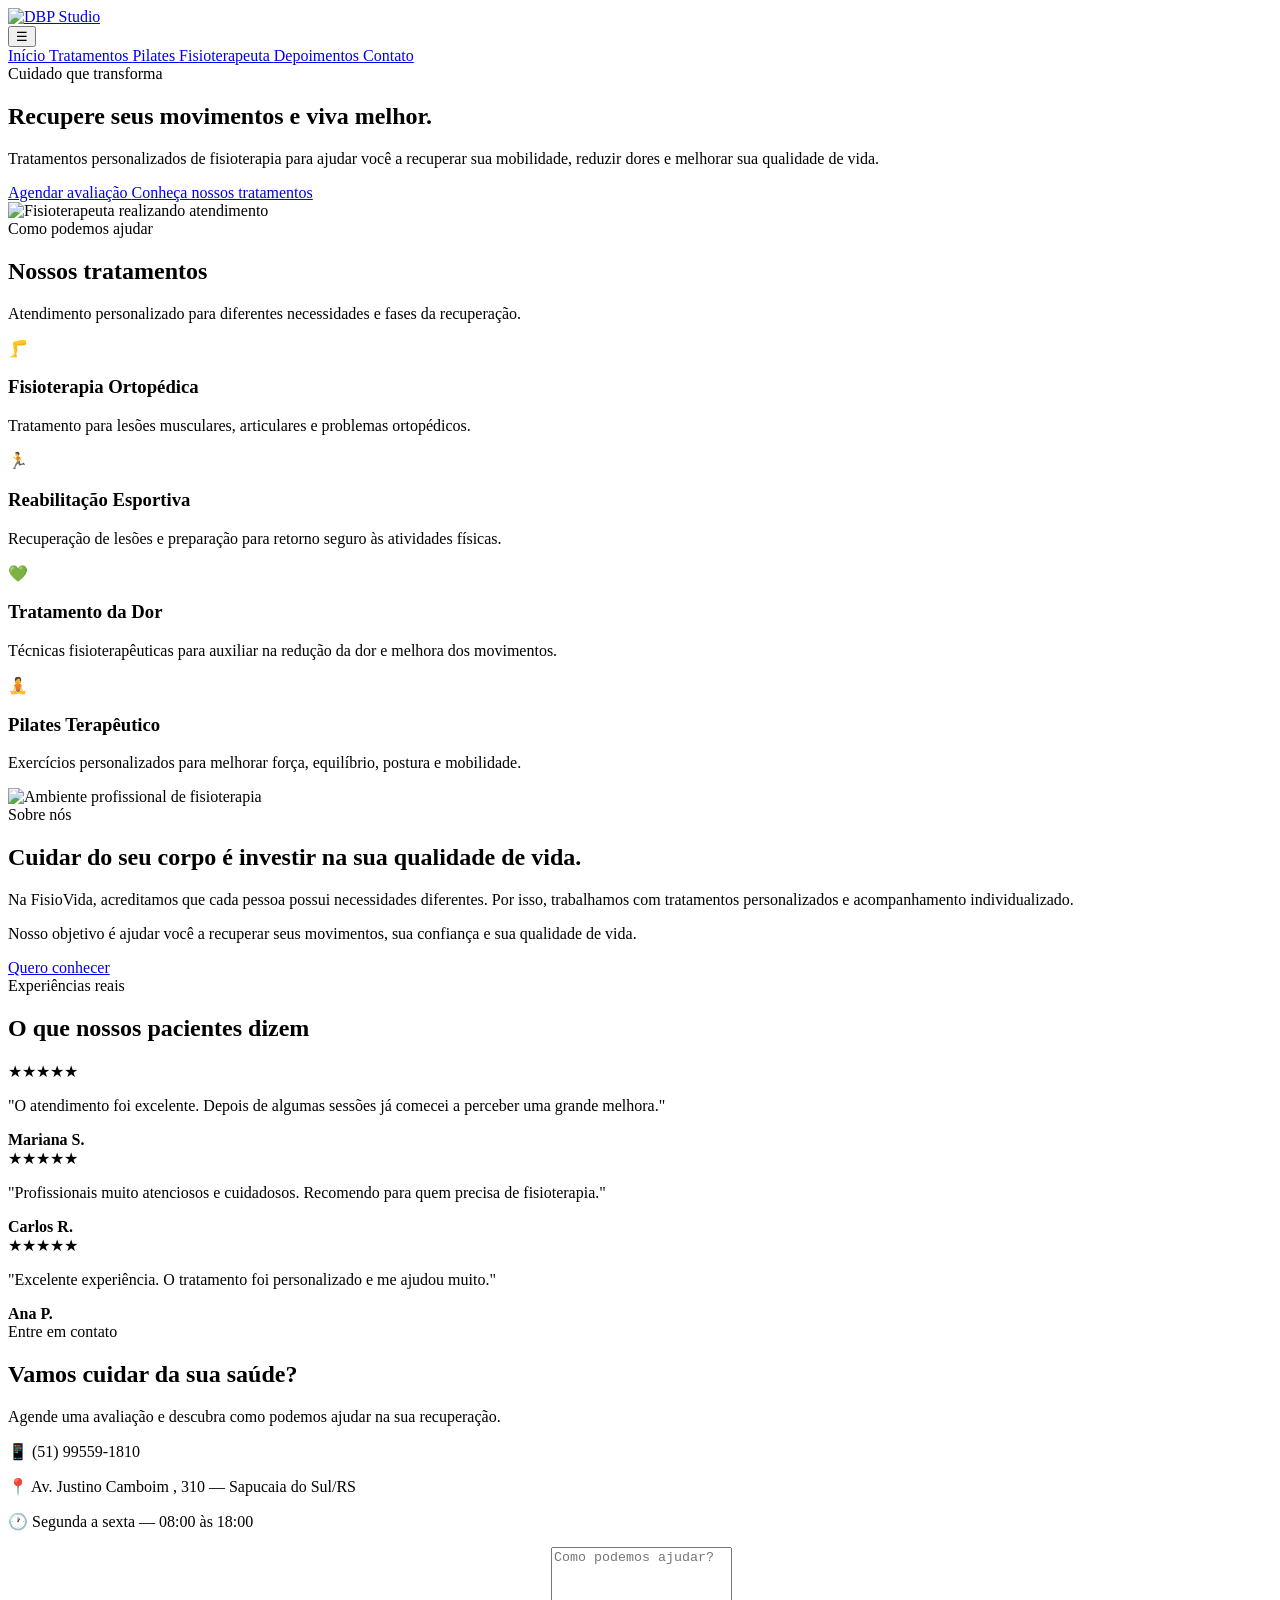
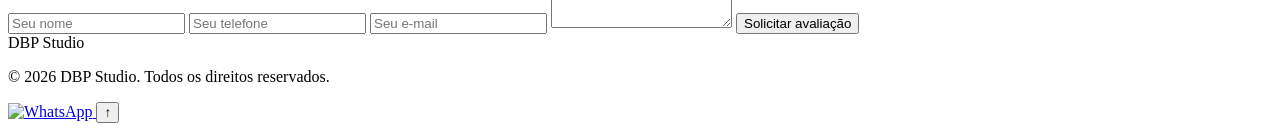
==== index.html @ 5630207b "Add files via upload" ====
<!DOCTYPE html>
<html lang="pt-BR">

<head>
    <meta charset="UTF-8">
    <meta name="viewport" content="width=device-width, initial-scale=1.0">

    <title>DBP Studio | Fisioterapia e Reabilitação</title>

    <link rel="stylesheet" href="css/style.css">

    <link
    href="https://fonts.googleapis.com/css2?family=Montserrat:wght@400;500;600;700&display=swap"
    rel="stylesheet"
    >
</head>



<body>

    <!-- CABEÇALHO -->

<header class="cabecalho">

    <!-- FAIXA PRINCIPAL -->

    <div class="cabecalho-marca">

        <div class="container">

            <a href="index.html" class="marca-studio">
                <img src="img/logo.png" alt="DBP Studio">
            </a>

        
        </div>

    </div>


    <!-- MENU -->

    <div class="cabecalho-menu">

        <div class="container cabecalho-container">

            <button
                type="button"
                class="menu-mobile"
                aria-label="Abrir menu"
            >
                ☰
            </button>

            <nav class="menu">

                <a href="#inicio">
                    Início
                </a>

                <a href="#tratamentos">
                    Tratamentos
                </a>

                <a href="pilates.html">
                    Pilates
                </a>

                <a href="fisioterapeuta.html">
                    Fisioterapeuta
                </a>

                <a href="#depoimentos">
                    Depoimentos
                </a>

                <a href="#contato">
                    Contato
                </a>

            </nav>

        </div>

    </div>

</header>


    <!-- PRINCIPAL -->
    <main>

        <!-- HERO -->
        <section id="inicio" class="hero">

            <div class="hero-texto">

                <span class="subtitulo">
                    Cuidado que transforma
                </span>

                <h1>
                    Recupere seus movimentos
                    <span>e viva melhor.</span>
                </h1>

                <p>
                    Tratamentos personalizados de fisioterapia
                    para ajudar você a recuperar sua mobilidade,
                    reduzir dores e melhorar sua qualidade de vida.
                </p>

                <div class="hero-botoes">

                    <a href="#contato" class="botao-principal">
                        Agendar avaliação
                    </a>

                    <a href="#tratamentos" class="botao-secundario">
                        Conheça nossos tratamentos
                    </a>

                </div>

            </div>


            <div class="hero-imagem">

                <img
                src="img/img2.jpg"
                alt="Fisioterapeuta realizando atendimento"
                >
                

            </div>

        </section>


        <!-- TRATAMENTOS -->
        <section id="tratamentos" class="tratamentos">

            <div class="titulo-secao">

                <span>Como podemos ajudar</span>

                <h2>
                    Nossos tratamentos
                </h2>

                <p>
                    Atendimento personalizado para diferentes
                    necessidades e fases da recuperação.
                </p>

            </div>


            <div class="cards-tratamentos">

                <article class="card">

                    <div class="icone">🦵</div>

                    <h3>
                        Fisioterapia Ortopédica
                    </h3>

                    <p>
                        Tratamento para lesões musculares,
                        articulares e problemas ortopédicos.
                    </p>

                </article>


                <article class="card">

                    <div class="icone">🏃</div>

                    <h3>
                        Reabilitação Esportiva
                    </h3>

                    <p>
                        Recuperação de lesões e preparação
                        para retorno seguro às atividades físicas.
                    </p>

                </article>


                <article class="card">

                    <div class="icone">💚</div>

                    <h3>
                        Tratamento da Dor
                    </h3>

                    <p>
                        Técnicas fisioterapêuticas para auxiliar
                        na redução da dor e melhora dos movimentos.
                    </p>

                </article>


                <article class="card">

                    <div class="icone">🧘</div>

                    <h3>
                        Pilates Terapêutico
                    </h3>

                    <p>
                        Exercícios personalizados para melhorar
                        força, equilíbrio, postura e mobilidade.
                    </p>

                </article>

            </div>

        </section>


        <!-- SOBRE -->
        <section id="sobre" class="sobre">

            <div class="sobre-imagem">
                <img
                src="img/clinica.jpg"
                alt="Ambiente profissional de fisioterapia"
                >


            </div>


            <div class="sobre-texto">

                <span class="subtitulo">
                    Sobre nós
                </span>

                <h2>
                    Cuidar do seu corpo é investir na sua qualidade de vida.
                </h2>

                <p>
                    Na FisioVida, acreditamos que cada pessoa possui
                    necessidades diferentes. Por isso, trabalhamos
                    com tratamentos personalizados e acompanhamento
                    individualizado.
                </p>

                <p>
                    Nosso objetivo é ajudar você a recuperar seus
                    movimentos, sua confiança e sua qualidade de vida.
                </p>

                <a href="#contato" class="botao-principal">
                    Quero conhecer
                </a>

            </div>

        </section>


        <!-- DEPOIMENTOS -->
        <section id="depoimentos" class="depoimentos">

            <div class="titulo-secao">

                <span>Experiências reais</span>

                <h2>
                    O que nossos pacientes dizem
                </h2>

            </div>


            <div class="cards-depoimentos">

                <article class="depoimento">

                    <div class="estrelas">
                        ★★★★★
                    </div>

                    <p>
                        "O atendimento foi excelente. Depois de algumas
                        sessões já comecei a perceber uma grande melhora."
                    </p>

                    <strong>
                        Mariana S.
                    </strong>

                </article>


                <article class="depoimento">

                    <div class="estrelas">
                        ★★★★★
                    </div>

                    <p>
                        "Profissionais muito atenciosos e cuidadosos.
                        Recomendo para quem precisa de fisioterapia."
                    </p>

                    <strong>
                        Carlos R.
                    </strong>

                </article>


                <article class="depoimento">

                    <div class="estrelas">
                        ★★★★★
                    </div>

                    <p>
                        "Excelente experiência. O tratamento foi
                        personalizado e me ajudou muito."
                    </p>

                    <strong>
                        Ana P.
                    </strong>

                </article>

            </div>

        </section>


        <!-- CONTATO -->
        <section id="contato" class="contato">

            <div class="contato-texto">

                <span class="subtitulo">
                    Entre em contato
                </span>

                <h2>
                    Vamos cuidar da sua saúde?
                </h2>

                <p>
                    Agende uma avaliação e descubra como podemos
                    ajudar na sua recuperação.
                </p>

                <div class="informacoes">

                    <p>
                        📱 (51) 99559-1810
                    </p>

                    <p>
                        📍 Av. Justino Camboim , 310 — Sapucaia do Sul/RS
                    </p>

                    <p>
                        🕐 Segunda a sexta — 08:00 às 18:00
                    </p>

                </div>

            </div>

            <form class="formulario" id="formulario">

    <input
        type="text"
        id="nome"
        placeholder="Seu nome"
        required
    >

    <input
        type="tel"
        id="telefone"
        placeholder="Seu telefone"
        required
    >

    <input
        type="email"
        id="email"
        placeholder="Seu e-mail"
    >

    <textarea
        id="mensagem"
        placeholder="Como podemos ajudar?"
        rows="5"
        required
    ></textarea>

    <button type="submit">
        Solicitar avaliação
    </button>

</form>


            
        </section>

    </main>


    <!-- RODAPÉ -->
    <footer class="footer">

        <div class="logo">
            <span>DBP</span> Studio
        </div>

        <p>
            © 2026 DBP Studio. Todos os direitos reservados.
        </p>

    </footer>



    <!-- BOTÃO WHATSAPP -->
    <a
        href="https://wa.me/5551995591810"
        class="whatsapp"
        target="_blank"
        rel="noopener noreferrer"
        aria-label="Falar pelo WhatsApp"
    >
        <img src="img/whats.jpeg" alt="WhatsApp">
    </a>


    <!-- BOTÃO VOLTAR AO TOPO -->
    <button
        class="voltar-topo"
        id="voltarTopo"
        aria-label="Voltar ao topo"
    >
        ↑
    </button>


    <script src="js/script.js"></script>

</body>

</html>
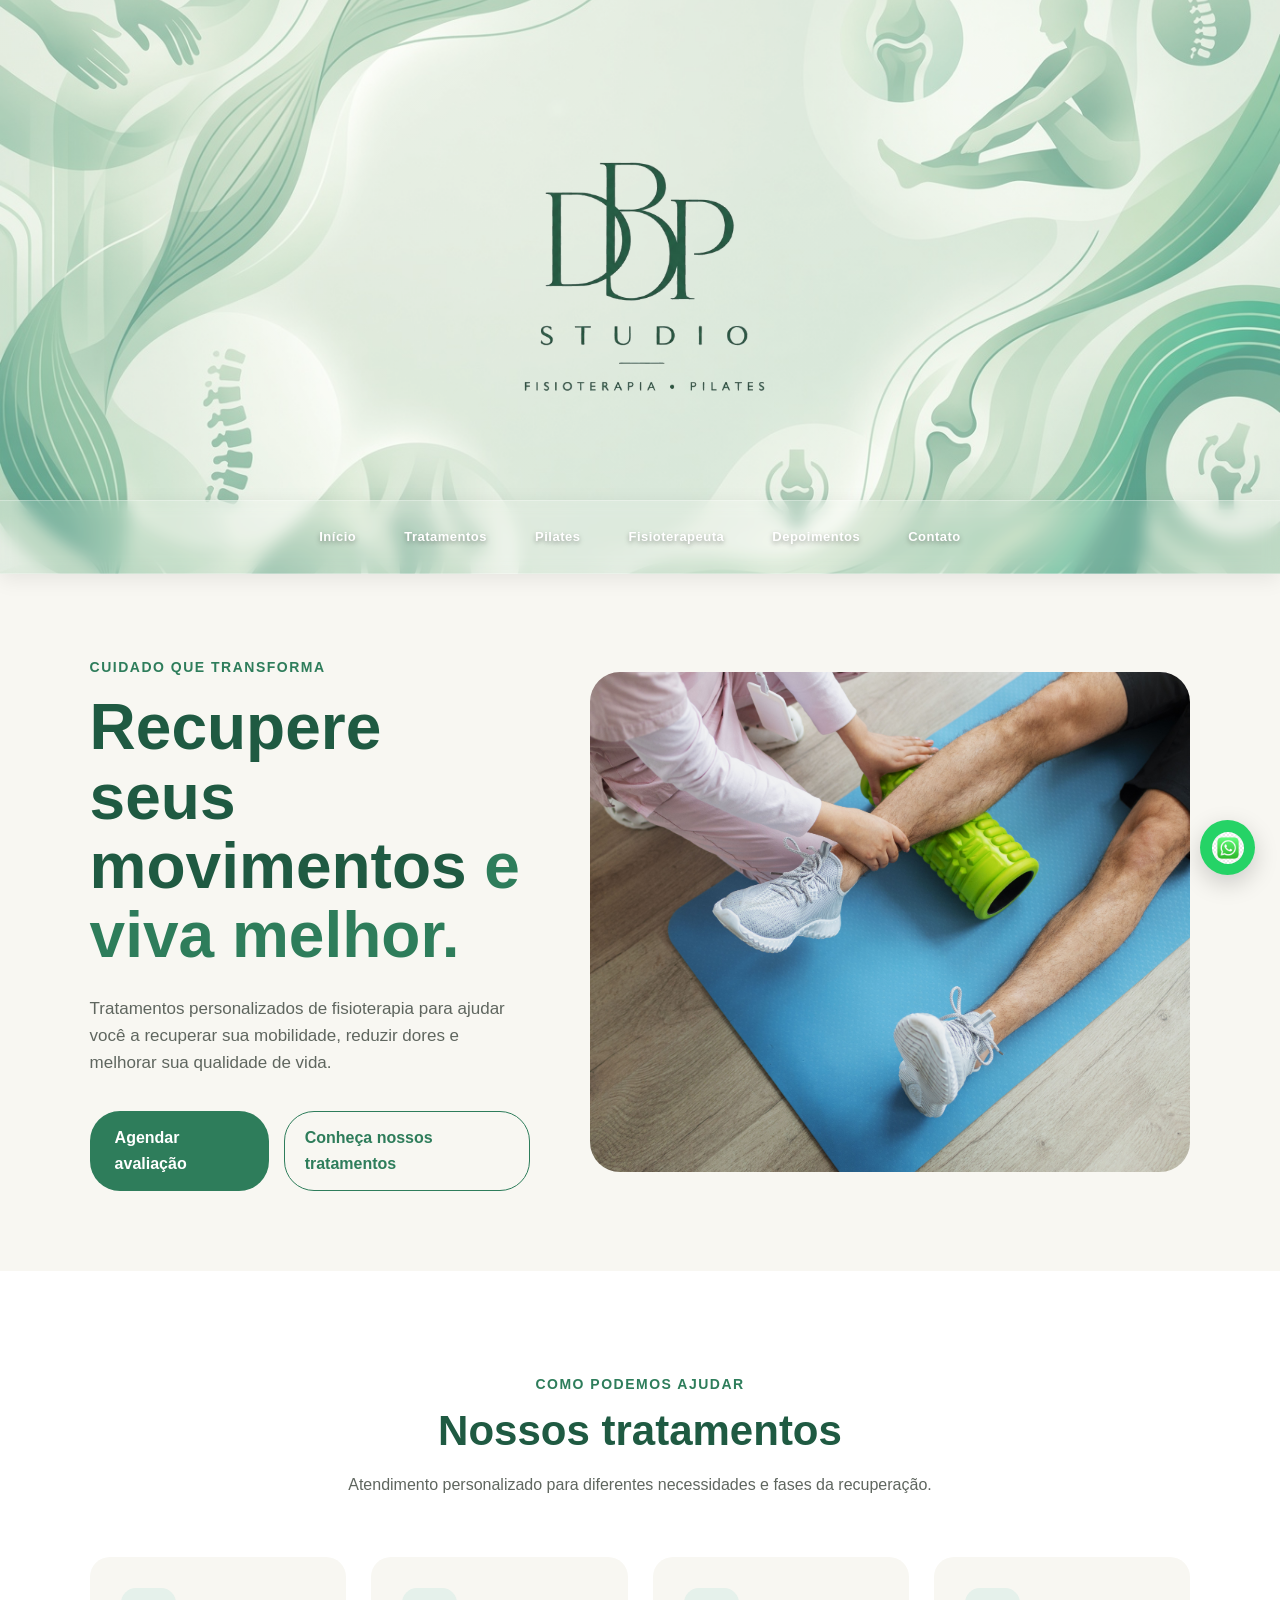
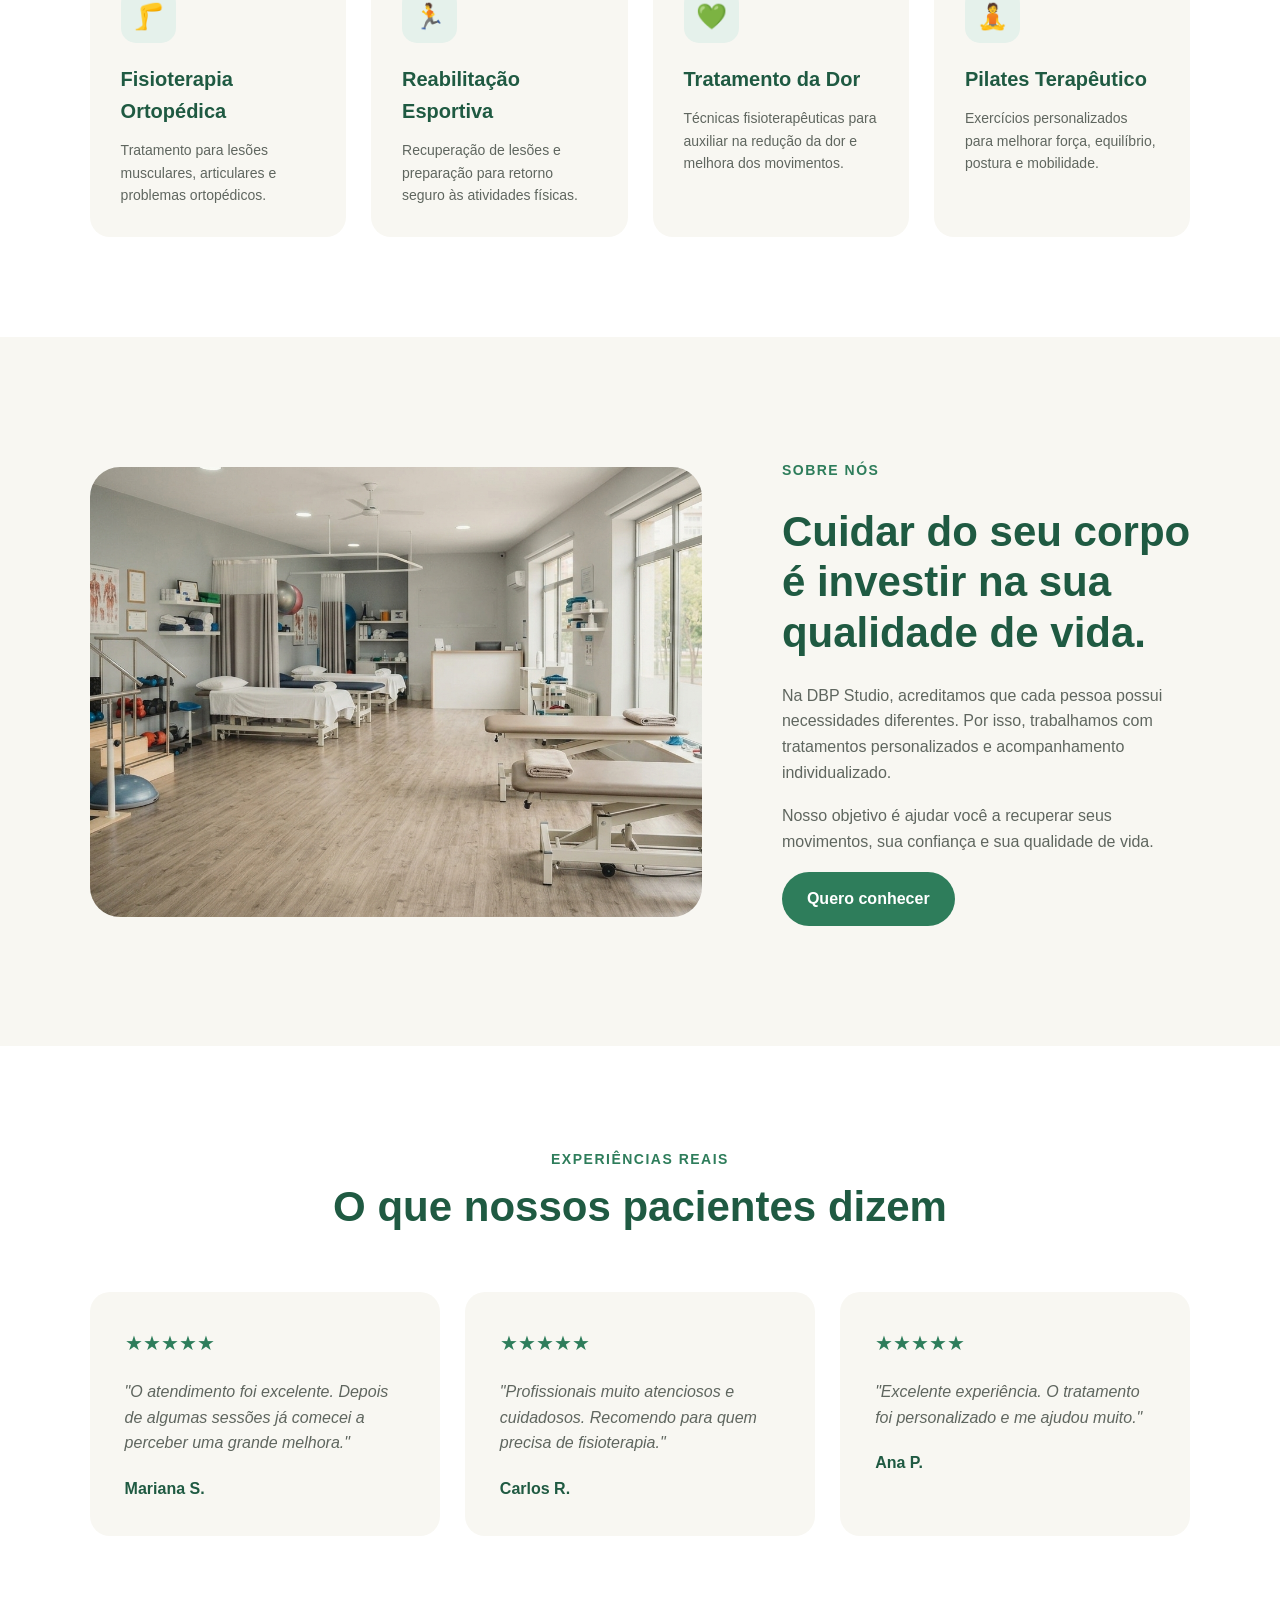
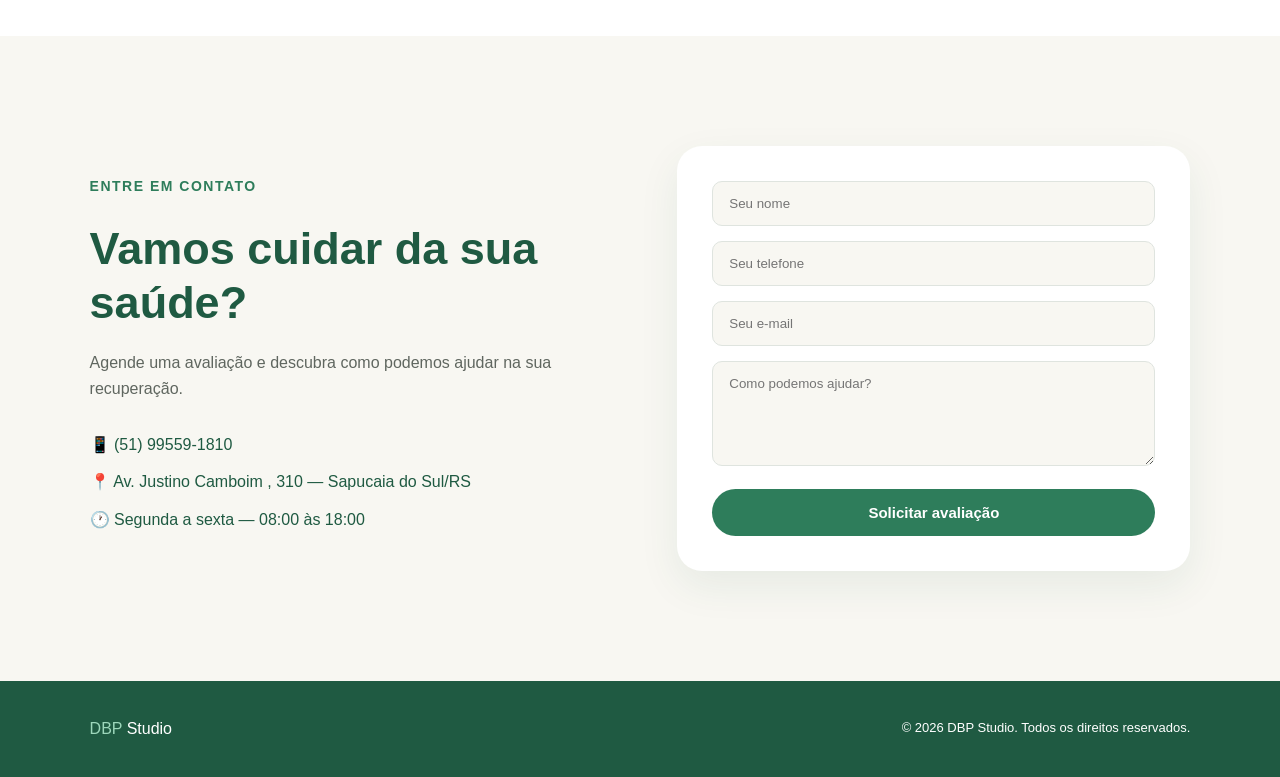
==== commit 21d4001b: "Update index.html" ====
--- a/index.html
+++ b/index.html
@@ -252,7 +252,7 @@
                 </h2>
 
                 <p>
-                    Na FisioVida, acreditamos que cada pessoa possui
+                    Na DBP Studio, acreditamos que cada pessoa possui
                     necessidades diferentes. Por isso, trabalhamos
                     com tratamentos personalizados e acompanhamento
                     individualizado.
--- a/css/style.css
+++ b/css/style.css
@@ -0,0 +1,1749 @@
+/* ==============================
+   RESET
+================================= */
+
+* {
+    margin: 0;
+    padding: 0;
+    box-sizing: border-box;
+}
+
+html {
+    scroll-behavior: smooth;
+}
+
+body {
+    font-family: Arial, Helvetica, sans-serif;
+    background-color: #F8F7F2;
+    color: #1F5A42;
+    line-height: 1.6;
+}
+
+a {
+    text-decoration: none;
+    color: inherit;
+}
+
+img {
+    max-width: 100%;
+    display: block;
+}
+
+
+/* ==============================
+   CORES / VARIÁVEIS
+================================= */
+
+:root {
+    --verde: #2E7D5B;
+    --verde-escuro: #1F5A42;
+    --verde-claro: #E5F1EB;
+    --off-white: #F8F7F2;
+    --branco: #FFFFFF;
+    --texto: #5F665F;
+
+    /* Cores da página Pilates */
+    --roxo: #9B7EDE;
+    --roxo-escuro: #6F52A8;
+    --roxo-claro: #F1ECFA;
+    --texto-roxo: #5F5A66;
+}
+
+
+/* ==============================
+   CABEÇALHO (com fundo de imagem)
+================================= */
+
+.cabecalho {
+    position: relative;
+    width: 100%;
+    background-image:
+        linear-gradient(
+            rgba(255, 255, 255, 0.35),
+            rgba(255, 255, 255, 0.35)
+        ),
+        url("../img/fundo.jpg");
+    background-size: cover;
+    background-position: center;
+    background-repeat: no-repeat;
+    overflow: visible;
+}
+
+
+/* ===== ÁREA DA MARCA / LOGO ===== */
+/* → AQUI você controla a ALTURA do fundo */
+
+.cabecalho-marca {
+    position: relative;
+    padding: 90px 20px 60px;   /* topo | laterais | baixo  → altere aqui */
+    background: transparent;
+    border-bottom: none;
+    text-align: center;
+}
+
+.cabecalho-marca .container {
+    position: relative;
+    z-index: 2;
+}
+
+.marca-studio {
+    display: block;
+    width: 350px;
+    max-width: 80%;
+    margin: 0 auto;
+    text-decoration: none;
+    color: #ffffff;
+    font-size: 34px;
+    font-weight: 700;
+    letter-spacing: 5px;
+    text-shadow: 0 3px 15px rgba(0, 0, 0, 0.30);
+}
+
+.marca-studio span {
+    color: #D7F0E3;
+}
+
+.marca-studio img {
+    display: block;
+    width: 100%;
+    height: auto;
+}
+
+.cabecalho-marca p {
+    margin-top: 8px;
+    color: rgba(255, 255, 255, 0.90);
+    font-size: 12px;
+    letter-spacing: 2px;
+    text-transform: uppercase;
+    text-shadow: 0 2px 8px rgba(0, 0, 0, 0.40);
+}
+
+
+/* ===== MENU ===== */
+
+.cabecalho-menu {
+    position: relative;
+    background: rgba(255, 255, 255, 0.12);
+    backdrop-filter: blur(8px);
+    -webkit-backdrop-filter: blur(8px);
+    border-top: 1px solid rgba(255, 255, 255, 0.30);
+    border-bottom: 1px solid rgba(255, 255, 255, 0.30);
+    box-shadow: 0 5px 20px rgba(0, 0, 0, 0.08);
+}
+
+.cabecalho-menu .cabecalho-container {
+    min-height: 72px;
+    display: flex;
+    align-items: center;
+    justify-content: center;
+}
+
+.cabecalho-menu .menu {
+    display: flex;
+    align-items: center;
+    justify-content: center;
+    gap: 12px;
+}
+
+.cabecalho-menu .menu a {
+    position: relative;
+    display: inline-flex;
+    align-items: center;
+    justify-content: center;
+    padding: 12px 18px;
+    color: #ffffff;
+    text-decoration: none;
+    font-family: 'Montserrat', sans-serif;
+    font-size: 13px;
+    font-weight: 600;
+    letter-spacing: 0.5px;
+    border-radius: 30px;
+    text-shadow: 0 2px 5px rgba(0, 0, 0, 0.35);
+    transition: color 0.3s ease, background-color 0.3s ease,
+                transform 0.3s ease, box-shadow 0.3s ease;
+}
+
+.cabecalho-menu .menu a:hover {
+    color: #ffffff;
+    background-color: rgba(46, 125, 91, 0.85);
+    transform: translateY(-4px);
+    box-shadow: 0 8px 20px rgba(0, 0, 0, 0.18),
+                0 0 18px rgba(46, 125, 91, 0.25);
+}
+
+.cabecalho-menu .menu a:last-child {
+    background-color: transparent;
+    box-shadow: none;
+}
+
+/* ===== MENU MOBILE ===== */
+
+.menu-mobile {
+    display: none;
+    border: none;
+    background: none;
+    font-size: 30px;
+    color: var(--verde);
+    cursor: pointer;
+}
+
+@media (max-width: 768px) {
+    .cabecalho-menu .cabecalho-container {
+        min-height: 60px;
+        flex-wrap: wrap;
+        justify-content: flex-end;
+        gap: 10px;
+        padding: 0 5%;
+    }
+
+    .cabecalho-menu .menu {
+        display: none;
+        position: static;
+        width: 100%;
+        flex-direction: column;
+        align-items: center;
+        gap: 15px;
+        padding: 15px 0;
+        background: transparent;
+        box-shadow: none;
+    }
+
+    .cabecalho-menu .menu.ativo {
+        display: flex;
+    }
+
+    .cabecalho-menu .menu-mobile {
+        display: block;
+    }
+
+    .cabecalho-menu .menu a {
+        width: 100%;
+        color: var(--texto);
+        text-shadow: none;
+    }
+}
+
+/* ==============================
+   HERO (página principal)
+================================= */
+
+.hero {
+    min-height: 680px;
+    display: flex;
+    align-items: center;
+    justify-content: space-between;
+    gap: 60px;
+    padding: 80px 7%;
+}
+
+.hero-texto {
+    width: 50%;
+}
+
+.subtitulo {
+    display: inline-block;
+    color: var(--verde);
+    font-size: 14px;
+    font-weight: 700;
+    text-transform: uppercase;
+    letter-spacing: 1.5px;
+    margin-bottom: 15px;
+}
+
+.hero h1 {
+    font-size: clamp(40px, 5vw, 68px);
+    line-height: 1.08;
+    color: var(--verde-escuro);
+    margin-bottom: 25px;
+}
+
+.hero h1 span {
+    color: var(--verde);
+}
+
+.hero p {
+    max-width: 550px;
+    color: var(--texto);
+    font-size: 17px;
+    margin-bottom: 35px;
+}
+
+.hero-botoes {
+    display: flex;
+    align-items: center;
+    gap: 15px;
+}
+
+.botao-principal {
+    display: inline-block;
+    background-color: var(--verde);
+    color: white;
+    padding: 14px 25px;
+    border-radius: 30px;
+    font-weight: 600;
+    transition: 0.3s;
+}
+
+.botao-principal:hover {
+    background-color: var(--verde-escuro);
+    transform: translateY(-2px);
+}
+
+.botao-secundario {
+    display: inline-block;
+    color: var(--verde);
+    padding: 13px 20px;
+    border: 1px solid var(--verde);
+    border-radius: 30px;
+    font-weight: 600;
+    transition: 0.3s;
+}
+
+.botao-secundario:hover {
+    background-color: var(--verde);
+    color: white;
+}
+
+.hero-imagem img {
+    width: 100%;
+    height: 500px;
+    object-fit: cover;
+    border-radius: 30px;
+}
+
+.imagem-placeholder {
+    width: 100%;
+    height: 500px;
+    display: flex;
+    align-items: center;
+    justify-content: center;
+    background-color: var(--verde-claro);
+    border-radius: 30px;
+    color: var(--verde);
+    font-size: 18px;
+    font-weight: 600;
+}
+
+
+/* ==============================
+   TRATAMENTOS
+================================= */
+
+.tratamentos {
+    padding: 100px 7%;
+    background-color: white;
+}
+
+.titulo-secao {
+    text-align: center;
+    max-width: 650px;
+    margin: 0 auto 60px;
+}
+
+.titulo-secao span,
+.titulo-secao .sobre-destaque {
+    color: var(--verde);
+    font-size: 14px;
+    font-weight: 700;
+    text-transform: uppercase;
+    letter-spacing: 1.5px;
+}
+
+.titulo-secao h2 {
+    font-size: 42px;
+    line-height: 1.2;
+    color: var(--verde-escuro);
+    margin: 10px 0 15px;
+}
+
+.titulo-secao p {
+    color: var(--texto);
+}
+
+.cards-tratamentos {
+    display: grid;
+    grid-template-columns: repeat(4, 1fr);
+    gap: 25px;
+}
+
+.card {
+    background-color: var(--off-white);
+    padding: 30px;
+    border-radius: 20px;
+    transition: 0.3s;
+    border: 1px solid transparent;
+}
+
+.card:hover {
+    transform: translateY(-8px);
+    border-color: #d7e7df;
+    box-shadow: 0 15px 35px rgba(31, 90, 66, 0.08);
+}
+
+.icone {
+    width: 55px;
+    height: 55px;
+    display: flex;
+    align-items: center;
+    justify-content: center;
+    background-color: var(--verde-claro);
+    border-radius: 15px;
+    font-size: 25px;
+    margin-bottom: 20px;
+}
+
+.card h3 {
+    color: var(--verde-escuro);
+    font-size: 20px;
+    margin-bottom: 12px;
+}
+
+.card p {
+    color: var(--texto);
+    font-size: 14px;
+}
+
+
+/* ==============================
+   SOBRE
+================================= */
+
+.sobre {
+    display: flex;
+    align-items: center;
+    gap: 80px;
+    padding: 120px 7%;
+}
+
+.sobre-imagem img {
+    width: 100%;
+    height: 450px;
+    object-fit: cover;
+    border-radius: 30px;
+}
+
+.sobre-imagem .imagem-placeholder {
+    height: 450px;
+}
+
+.sobre-texto {
+    width: 50%;
+}
+
+.sobre-texto h2 {
+    color: var(--verde-escuro);
+    font-size: 42px;
+    line-height: 1.2;
+    margin: 10px 0 25px;
+}
+
+.sobre-texto p {
+    color: var(--texto);
+    margin-bottom: 18px;
+}
+
+
+/* ==============================
+   DEPOIMENTOS
+================================= */
+
+.depoimentos {
+    padding: 100px 7%;
+    background-color: white;
+}
+
+.cards-depoimentos {
+    display: grid;
+    grid-template-columns: repeat(3, 1fr);
+    gap: 25px;
+}
+
+.depoimento {
+    background-color: var(--off-white);
+    padding: 35px;
+    border-radius: 20px;
+}
+
+.estrelas {
+    color: var(--verde);
+    font-size: 20px;
+    margin-bottom: 20px;
+}
+
+.depoimento p {
+    color: var(--texto);
+    margin-bottom: 20px;
+    font-style: italic;
+}
+
+.depoimento strong {
+    color: var(--verde-escuro);
+}
+
+
+/* ==============================
+   CONTATO
+================================= */
+
+.contato {
+    display: flex;
+    align-items: center;
+    gap: 80px;
+    padding: 110px 7%;
+}
+
+.contato-texto {
+    width: 50%;
+}
+
+.contato-texto h2 {
+    font-size: 45px;
+    line-height: 1.2;
+    color: var(--verde-escuro);
+    margin: 10px 0 20px;
+}
+
+.contato-texto > p {
+    color: var(--texto);
+    margin-bottom: 30px;
+}
+
+.informacoes p {
+    color: var(--verde-escuro);
+    margin-bottom: 12px;
+    font-weight: 500;
+}
+
+.formulario {
+    width: 50%;
+    background-color: white;
+    padding: 35px;
+    border-radius: 25px;
+    box-shadow: 0 15px 40px rgba(31, 90, 66, 0.08);
+}
+
+.formulario input,
+.formulario textarea {
+    width: 100%;
+    border: 1px solid #dfe4df;
+    background-color: var(--off-white);
+    padding: 14px 16px;
+    margin-bottom: 15px;
+    border-radius: 10px;
+    font-family: inherit;
+    outline: none;
+}
+
+.formulario input:focus,
+.formulario textarea:focus {
+    border-color: var(--verde);
+}
+
+.formulario textarea {
+    resize: vertical;
+}
+
+.formulario button {
+    width: 100%;
+    border: none;
+    background-color: var(--verde);
+    color: white;
+    padding: 15px;
+    border-radius: 30px;
+    font-size: 15px;
+    font-weight: 600;
+    cursor: pointer;
+    transition: 0.3s;
+}
+
+.formulario button:hover {
+    background-color: var(--verde-escuro);
+}
+
+.formulario input.erro,
+.formulario textarea.erro {
+    border: 2px solid #d9534f;
+    animation: tremor 0.3s;
+}
+
+.formulario button:disabled {
+    opacity: 0.7;
+    cursor: not-allowed;
+    transform: none;
+}
+
+@keyframes tremor {
+    0%   { transform: translateX(0); }
+    25%  { transform: translateX(-5px); }
+    50%  { transform: translateX(5px); }
+    75%  { transform: translateX(-5px); }
+    100% { transform: translateX(0); }
+}
+
+
+/* ==============================
+   RODAPÉ
+================================= */
+
+.footer {
+    padding: 35px 7%;
+    display: flex;
+    justify-content: space-between;
+    align-items: center;
+    background-color: var(--verde-escuro);
+    color: white;
+}
+
+.footer .logo {
+    color: white;
+}
+
+.footer .logo span {
+    color: #9dd7bb;
+}
+
+.footer p {
+    font-size: 13px;
+}
+
+
+/* =========================================
+   BOTÃO FLUTUANTE WHATSAPP
+========================================= */
+
+.whatsapp {
+    position: fixed;
+    right: 25px;
+    bottom: 25px;
+
+    width: 55px;
+    height: 55px;
+
+    display: flex;
+    align-items: center;
+    justify-content: center;
+
+    background: #25D366;
+
+    border-radius: 50%;
+
+    box-shadow: 0 8px 25px rgba(0, 0, 0, 0.18);
+
+    z-index: 2000;
+
+    transition: 
+        transform 0.3s ease,
+        box-shadow 0.3s ease;
+}
+
+.whatsapp img {
+    width: 32px;
+    height: 32px;
+
+    object-fit: contain;
+
+    border-radius: 50%;
+}
+
+.whatsapp:hover {
+    transform: translateY(-4px);
+
+    box-shadow: 0 12px 30px rgba(0, 0, 0, 0.25);
+}
+
+
+/* ==============================
+   VOLTAR AO TOPO
+================================= */
+
+.voltar-topo {
+    position: fixed;
+    right: 25px;
+    bottom: 90px;
+    width: 45px;
+    height: 45px;
+    border: none;
+    border-radius: 50%;
+    background-color: var(--verde);
+    color: white;
+    font-size: 22px;
+    cursor: pointer;
+    display: flex;
+    align-items: center;
+    justify-content: center;
+    opacity: 0;
+    visibility: hidden;
+    transform: translateY(15px);
+    transition: 0.3s;
+    z-index: 1500;
+}
+
+.voltar-topo.mostrar {
+    opacity: 1;
+    visibility: visible;
+    transform: translateY(0);
+}
+
+.voltar-topo:hover {
+    background-color: var(--verde-escuro);
+    transform: translateY(-3px);
+}
+
+
+/* ==============================
+   ANIMAÇÃO AO APARECER
+================================= */
+
+.card,
+.depoimento,
+.sobre-texto,
+.contato-texto {
+    opacity: 0;
+    transform: translateY(30px);
+    transition: opacity 0.7s ease, transform 0.7s ease;
+}
+
+.card.mostrar,
+.depoimento.mostrar,
+.sobre-texto.mostrar,
+.contato-texto.mostrar {
+    opacity: 1;
+    transform: translateY(0);
+}
+
+
+/* ==============================
+   RESPONSIVIDADE - PÁGINA PRINCIPAL
+================================= */
+
+@media (max-width: 1000px) {
+
+    .cards-tratamentos {
+        grid-template-columns: repeat(2, 1fr);
+    }
+
+    .hero {
+        gap: 30px;
+    }
+
+    .hero-texto {
+        width: 55%;
+    }
+
+    .hero-imagem {
+        width: 45%;
+    }
+}
+
+@media (max-width: 768px) {
+
+    .hero {
+        flex-direction: column;
+        padding: 70px 5%;
+        min-height: auto;
+    }
+
+    .hero-texto,
+    .hero-imagem {
+        width: 100%;
+    }
+
+    .hero h1 {
+        font-size: 45px;
+    }
+
+    .hero-botoes {
+        flex-direction: column;
+        align-items: flex-start;
+    }
+
+    .hero-imagem {
+        margin-top: 20px;
+    }
+
+    .cards-tratamentos {
+        grid-template-columns: 1fr;
+    }
+
+    .sobre {
+        flex-direction: column;
+        padding: 80px 5%;
+        gap: 50px;
+    }
+
+    .sobre-imagem,
+    .sobre-texto {
+        width: 100%;
+    }
+
+    .cards-depoimentos {
+        grid-template-columns: 1fr;
+    }
+
+    .contato {
+        flex-direction: column;
+        padding: 80px 5%;
+        gap: 50px;
+    }
+
+    .contato-texto,
+    .formulario {
+        width: 100%;
+    }
+
+    .footer {
+        flex-direction: column;
+        gap: 15px;
+        text-align: center;
+    }
+}
+
+@media (max-width: 480px) {
+
+    .hero h1 {
+        font-size: 38px;
+    }
+
+    .titulo-secao h2,
+    .sobre-texto h2,
+    .contato-texto h2 {
+        font-size: 32px;
+    }
+
+    .hero-botoes {
+        width: 100%;
+    }
+
+    .botao-principal,
+    .botao-secundario {
+        width: 100%;
+        text-align: center;
+    }
+
+    .whatsapp {
+        width: 55px;
+        height: 55px;
+        right: 18px;
+        bottom: 18px;
+    }
+
+    .whatsapp span {
+        display: none;
+    }
+}
+
+
+/* ==============================
+   PÁGINA FISIOTERAPEUTA
+================================= */
+
+
+.perfil {
+    padding: 90px 0;
+    background: linear-gradient(135deg, var(--off-white) 0%, #ffffff 100%);    
+}
+
+.perfil-container {
+    display: flex;
+    align-items: center;
+    gap: 80px;
+}
+
+.perfil-imagem {
+    width: 35%;
+    position: relative;
+}
+
+.perfil-imagem::after {
+    content: "";
+    position: absolute;
+    width: 100%;
+    height: 100%;
+    border: 3px solid var(--verde-claro);
+    border-radius: 20px;
+    left: 18px;
+    top: 18px;
+    z-index: 0;
+}
+
+.perfil-imagem img {
+    position: relative;
+    z-index: 1;
+    width: 100%;
+    height: 400px;
+    object-fit: contain;
+    object-position: center;
+    border-radius: 20px;
+    box-shadow: 0 20px 45px rgba(0, 0, 0, 0.12);
+    background-color: var(--off-white);
+}
+
+.perfil-texto {
+    width: 55%;
+    padding: 15px;
+}
+
+.perfil-texto .sobre-destaque {
+    display: inline-block;
+    margin-bottom: 15px;
+    color: var(--verde);
+    font-size: 13px;
+    font-weight: 700;
+    letter-spacing: 2px;
+}
+
+.perfil-texto h1 {
+    font-size: 52px;
+    line-height: 1.1;
+    color: var(--verde-escuro);
+    margin-bottom: 12px;
+}
+
+.perfil-texto h2 {
+    font-size: 25px;
+    font-weight: 500;
+    color: var(--verde);
+    margin-bottom: 25px;
+}
+
+.perfil-texto p {
+    max-width: 570px;
+    color: var(--texto);
+    line-height:1.9;
+    font-size: 17px;
+    margin-bottom: 35px;
+}
+
+/* Formação */
+
+.formacao-profissional {
+    padding: 100px 0;
+    background-color: var(--branco);
+    padding: 10px;
+}
+
+.formacao-card {
+    max-width: 750px;
+    margin: 0 auto;
+    display: flex;
+    align-items: flex-start;
+    gap: 25px;
+    padding: 35px;
+    background-color: var(--verde-claro);
+    border-radius: 25px;
+    border: 1px solid rgba(46, 125, 91, 0.12);
+    box-shadow: 0 12px 35px rgba(0, 0, 0, 0.06);
+    transition: 0.3s;
+}
+
+.formacao-card:hover {
+    transform: translateY(-5px);
+    box-shadow: 0 18px 40px rgba(0, 0, 0, 0.09);
+}
+
+.formacao-icone {
+    width: 55px;
+    height: 55px;
+    display: flex;
+    align-items: center;
+    justify-content: center;
+    background-color: var(--branco);
+    border-radius: 15px;
+    font-size: 28px;
+    flex-shrink: 0;
+}
+
+.formacao-card h3 {
+    color: var(--verde-escuro);
+    font-size: 21px;
+    margin-bottom: 12px;
+}
+
+.formacao-card p {
+    color: var(--texto);
+    line-height: 1.7;
+    margin-bottom: 5px;
+}
+
+/* Sobre a profissional */
+
+.sobre-profissional {
+    padding: 100px 0;
+    background-color: var(--off-white);
+    padding: 10px;
+}
+
+.texto-profissional {
+    max-width: 800px;
+    margin: 0 auto;
+    text-align: center;
+}
+
+.texto-profissional h2 {
+    color: var(--verde-escuro);
+    font-size: 38px;
+    margin: 12px 0 25px;
+}
+
+.texto-profissional p {
+    color: var(--texto);
+    font-size: 17px;
+    line-height: 1.9;
+    margin-bottom: 18px;
+}
+
+/* Qualificações */
+
+.qualificacoes {
+    padding: 100px 0;
+    background-color: var(--branco);
+}
+
+.qualificacoes .titulo-secao p {
+    max-width: 650px;
+    margin: 20px auto 0;
+    color: var(--texto);
+    line-height: 1.8;
+    font-size: 16px;
+}
+
+/* CTA */
+
+.cta-profissional {
+    padding: 100px 20px;
+    text-align: center;
+    background-color: var(--verde-claro);
+}
+
+.cta-profissional h2 {
+    color: var(--verde-escuro);
+    font-size: 40px;
+    margin-bottom: 15px;
+}
+
+.cta-profissional p {
+    color: var(--texto);
+    font-size: 17px;
+    margin-bottom: 30px;
+}
+
+/* Responsivo Fisioterapeuta */
+
+@media (max-width: 900px) {
+    .perfil-container {
+        gap: 50px;
+    }
+
+    .perfil-texto h1 {
+        font-size: 42px;
+    }
+}
+
+@media (max-width: 768px) {
+    .perfil {
+        padding: 60px 0;
+    }
+
+    .perfil-container {
+        flex-direction: column;
+        gap: 45px;
+    }
+
+    .perfil-imagem,
+    .perfil-texto {
+        width: 100%;
+    }
+
+    .perfil-imagem img {
+        height: 450px;
+    }
+
+    .perfil-imagem::after {
+        left: 10px;
+        top: 10px;
+    }
+
+    .perfil-texto h1 {
+        font-size: 38px;
+    }
+
+    .perfil-texto h2 {
+        font-size: 22px;
+    }
+
+    .titulo-secao h2,
+    .texto-profissional h2 {
+        font-size: 31px;
+    }
+
+    .formacao-card {
+        padding: 25px;
+    }
+
+    .cta-profissional h2 {
+        font-size: 32px;
+    }
+}
+
+@media (max-width: 500px) {
+    .perfil-imagem img {
+        height: 380px;
+    }
+
+    .perfil-texto h1 {
+        font-size: 32px;
+    }
+
+    .perfil-texto p {
+        font-size: 16px;
+    }
+
+    .formacao-card {
+        flex-direction: column;
+    }
+
+    .titulo-secao h2,
+    .texto-profissional h2 {
+        font-size: 28px;
+    }
+}
+
+
+/* ==============================
+   PÁGINA PILATES
+================================= */
+
+.pilates-hero {
+    padding: 100px 0;
+    background-color: var(--roxo-claro);
+}
+
+.pilates-hero-container {
+    display: flex;
+    align-items: center;
+    gap: 70px;
+    padding-left: 20px;
+}
+
+.pilates-hero-texto {
+    width: 50%;
+}
+
+.pilates-destaque {
+    display: inline-block;
+    margin-bottom: 12px;
+    color: var(--roxo-escuro);
+    font-size: 13px;
+    font-weight: 700;
+    letter-spacing: 1.5px;
+}
+
+.pilates-hero h1 {
+    font-size: 52px;
+    line-height: 1.1;
+    color: var(--roxo-escuro);
+    margin-bottom: 25px;
+}
+
+.pilates-hero h1 span {
+    display: block;
+    color: var(--roxo);
+}
+
+.pilates-hero p {
+    max-width: 550px;
+    color: var(--texto-roxo);
+    line-height: 1.8;
+    margin-bottom: 30px;
+}
+
+.pilates-hero-imagem {
+    width: 50%;
+    padding-right: 30px;
+}
+
+.pilates-hero-imagem img {
+    width: 100%;
+    height: 500px;
+    object-fit: cover;
+    border-radius: 30px;
+    
+}
+
+.botao-pilates {
+    display: inline-flex;
+    align-items: center;
+    justify-content: center;
+
+    background: var(--roxo);
+    color: white;
+
+    padding: 15px 30px;
+    border-radius: 12px;
+    border: 2px solid var(--roxo);
+
+    font-size: 16px;
+    font-weight: 600;
+    text-decoration: none;
+
+    box-shadow: 0 6px 15px rgba(0, 0, 0, 0.18);
+
+    cursor: pointer;
+
+    transition: all 0.3s ease;
+}
+
+/* Quando passar o mouse */
+.botao-pilates:hover {
+    transform: translateY(-3px);
+
+    background: transparent;
+    color: var(--roxo);
+
+    box-shadow: 0 10px 22px rgba(0, 0, 0, 0.22);
+}
+
+/* Quando clicar */
+.botao-pilates:active {
+    transform: translateY(0);
+    box-shadow: 0 4px 8px rgba(0, 0, 0, 0.15);
+}
+
+.botao-pilates:hover {
+    background-color: var(--roxo-escuro);   
+}
+
+/* Benefícios */
+
+.pilates-beneficios {
+    padding: 90px 0;
+    background-color: var(--branco);
+    
+}
+
+.titulo-pilates {
+    text-align: center;
+    margin-bottom: 50px;
+    
+}
+
+.titulo-pilates h2 {
+    color: var(--roxo-escuro);
+    font-size: 36px;
+    margin-top: 10px;
+}
+
+.beneficios-grid {
+    display: grid;
+    grid-template-columns: repeat(4, 1fr);
+    gap: 15px;
+}
+
+.beneficio-card {
+    padding: 30px 25px;
+    background-color: var(--roxo-claro);
+    border-radius: 20px;
+    text-align: center;
+    transition: 0.3s;
+    margin-left: 10px;
+    margin-right: 10px;
+}
+
+.beneficio-card:hover {
+    transform: translateY(-8px);
+}
+
+.beneficio-icone {
+    font-size: 38px;
+    margin-bottom: 18px;
+}
+
+.beneficio-card h3 {
+    color: var(--roxo-escuro);
+    margin-bottom: 12px;
+}
+
+.beneficio-card p {
+    color: var(--texto-roxo);
+    line-height: 1.6;
+}
+
+/* Para quem é */
+
+.pilates-indicado {
+    padding: 90px 0;
+    background-color: var(--roxo-claro);
+    padding: 20px;
+}
+
+.indicado-container {
+    display: flex;
+    align-items: center;
+    gap: 70px;
+}
+
+.indicado-imagem {
+    width: 50%;
+}
+
+.indicado-imagem img {
+    width: 100%;
+    height: 450px;
+    object-fit: cover;
+    border-radius: 20px;
+    margin-left: 10px;
+}
+
+.indicado-texto {
+    width: 50%;
+}
+
+.indicado-texto h2 {
+    color: var(--roxo-escuro);
+    font-size: 36px;
+    margin-bottom: 20px;
+}
+
+.indicado-texto p {
+    color: var(--texto-roxo);
+    line-height: 1.8;
+    margin-bottom: 25px;
+}
+
+.indicado-texto ul {
+    list-style: none;
+    padding: 0;
+}
+
+.indicado-texto li {
+    margin-bottom: 15px;
+    color: var(--texto-roxo);
+    font-weight: 500;
+}
+
+/* Processo */
+
+.pilates-processo {
+    padding: 90px 0;
+    background-color: var(--branco);
+}
+
+.processo-grid {
+    display: grid;
+    grid-template-columns: repeat(4, 1fr);
+    gap: 25px;
+}
+
+.processo-item {
+    padding: 30px;
+    border: 1px solid #E5DDF4;
+    border-radius: 20px;
+    transition: 0.3s;
+    margin-left: 10px;
+    margin-left: 10px;
+}
+
+.processo-item:hover {
+    transform: translateY(-5px);
+}
+
+.processo-item > span {
+    display: inline-flex;
+    width: 45px;
+    height: 45px;
+    align-items: center;
+    justify-content: center;
+    border-radius: 50%;
+    background-color: var(--roxo);
+    color: white;
+    font-weight: 700;
+    margin-bottom: 20px;
+}
+
+.processo-item h3 {
+    color: var(--roxo-escuro);
+    margin-bottom: 10px;
+}
+
+.processo-item p {
+    color: var(--texto-roxo);
+    line-height: 1.6;
+}
+
+/* CTA Pilates */
+
+.pilates-cta {
+    padding: 90px 20px;
+    text-align: center;
+    background-color: var(--roxo-claro);
+}
+
+.pilates-cta h2 {
+    color: var(--roxo-escuro);
+    font-size: 38px;
+    margin-bottom: 15px;
+}
+
+.pilates-cta p {
+    color: var(--texto-roxo);
+    margin-bottom: 30px;
+}
+
+/* Responsivo Pilates */
+
+@media (max-width: 1000px) {
+    .beneficios-grid,
+    .processo-grid {
+        grid-template-columns: repeat(2, 1fr);
+    }
+}
+
+@media (max-width: 768px) {
+    .pilates-hero {
+        padding: 60px 0;
+    }
+
+    .pilates-hero-container,
+    .indicado-container {
+        flex-direction: column;
+        gap: 40px;
+    }
+
+    .pilates-hero-texto,
+    .pilates-hero-imagem,
+    .indicado-imagem,
+    .indicado-texto {
+        width: 100%;
+    }
+
+    .pilates-hero h1 {
+        font-size: 40px;
+    }
+
+    .pilates-hero-imagem img {
+        height: 400px;
+    }
+
+    .indicado-imagem img {
+        height: 350px;
+    }
+
+    .titulo-pilates h2,
+    .indicado-texto h2 {
+        font-size: 30px;
+    }
+}
+
+@media (max-width: 600px) {
+    .beneficios-grid,
+    .processo-grid {
+        grid-template-columns: 1fr;
+    }
+
+    .pilates-hero h1 {
+        font-size: 34px;
+    }
+
+    .pilates-cta h2 {
+        font-size: 30px;
+    }
+}
+
+/* =========================================
+   CABEÇALHO INDEPENDENTE - FISIOTERAPEUTA
+   (estrutura simples: logo + menu)
+========================================= */
+
+.cabecalho-fisioterapeuta {
+    background-image:
+        linear-gradient(
+            rgba(255, 255, 255, 0.35),
+            rgba(255, 255, 255, 0.35)
+        ),
+        url("../img/fundo.jpg");
+    background-size: cover;
+    background-position: center;
+    background-repeat: no-repeat;
+
+    /* → AQUI controla a ALTURA do fundo */
+    padding: 10px 0;          /* topo e baixo */
+}
+
+.cabecalho-fisioterapeuta .cabecalho-container {
+    min-height: 80px;         /* altura mínima da barra do menu */
+    display: flex;
+    align-items: center;
+    justify-content: space-between;
+    padding: 0 7%;
+}
+
+/* Logo */
+.cabecalho-fisioterapeuta .logo img {
+    height: 180px;
+    width: auto;
+    display: block;
+    
+}
+
+.cabecalho-fisioterapeuta .logo span {
+    color: #D7F0E3;
+}
+
+/* Menu */
+.cabecalho-fisioterapeuta .menu {
+    display: flex;
+    gap: 25px;
+}
+
+.cabecalho-fisioterapeuta .menu a {
+    color: #ffffff;
+    font-size: 14px;
+    font-weight: 600;
+    text-shadow: 0 2px 5px rgba(0, 0, 0, 0.35);
+    transition: 0.3s;
+}
+
+.cabecalho-fisioterapeuta .menu a:hover {
+    color: #D7F0E3;
+}
+
+/* Botão mobile */
+.cabecalho-fisioterapeuta .menu-mobile {
+    color: #ffffff;
+}
+
+/* Responsivo */
+@media (max-width: 768px) {
+    .cabecalho-fisioterapeuta {
+        padding: 25px 0;
+    }
+
+    .cabecalho-fisioterapeuta .cabecalho-container {
+        flex-wrap: wrap;
+        gap: 15px;
+        padding: 0 5%;
+    }
+
+    .cabecalho-fisioterapeuta .menu {
+        display: none;
+        width: 100%;
+        flex-direction: column;
+        align-items: center;
+        gap: 15px;
+        padding: 15px 0;
+    }
+
+    .cabecalho-fisioterapeuta .menu.ativo {
+        display: flex;
+    }
+
+    .cabecalho-fisioterapeuta .menu-mobile {
+        display: block;
+    }
+}
+
+/* =========================================
+   CABEÇALHO INDEPENDENTE - PÁGINA PILATES
+========================================= */
+
+.header-pilates {
+    background-image:
+        linear-gradient(
+            rgba(255, 255, 255, 0.25),
+            rgba(255, 255, 255, 0.25)
+        ),
+        url("../img/fundo2.jpg");   /* ou o caminho da imagem 4K se preferir */
+    background-size: cover;
+    background-position: center;
+    background-repeat: no-repeat;
+
+    /* → AQUI controla a ALTURA do fundo */
+    padding: 10px 0;
+}
+
+.header-pilates .header-container {
+    min-height: 75px;
+    display: flex;
+    align-items: center;
+    justify-content: space-between;
+    padding: 0 7%;
+    gap: 20px;
+}
+
+/* Logo */
+.header-pilates .logo img {
+    height: 180px;
+    width: auto;
+    display: block;
+}
+
+/* Menu */
+.header-pilates .menu {
+    display: flex;
+    align-items: center;
+    gap: 22px;
+}
+
+.header-pilates .menu a {
+    color: #ffffff;
+    font-size: 14px;
+    font-weight: 600;
+    text-shadow: 0 2px 6px rgba(0, 0, 0, 0.35);
+    transition: 0.3s;
+}
+
+.header-pilates .menu a:hover {
+    color: #bc63b9;
+}
+
+/* Destaque do link Pilates */
+.header-pilates .menu-pilates {
+    color: #b970c4 !important;
+}
+
+/* Botão Agendar */
+.header-pilates .botao-header {
+    background-color: var(--roxo);
+    color: white;
+    padding: 11px 22px;
+    border-radius: 30px;
+    font-size: 14px;
+    font-weight: 600;
+    transition: 0.3s;
+    white-space: nowrap;
+}
+
+.header-pilates .botao-header:hover {
+    background-color: var(--roxo-escuro);
+    transform: translateY(-2px);
+}
+
+/* Botão mobile */
+.header-pilates .menu-mobile {
+    display: none;
+    border: none;
+    background: none;
+    font-size: 28px;
+    color: #ffffff;
+    cursor: pointer;
+}
+
+/* Responsivo */
+@media (max-width: 900px) {
+    .header-pilates .menu {
+        gap: 14px;
+    }
+
+    .header-pilates .botao-header {
+        padding: 10px 16px;
+        font-size: 13px;
+    }
+}
+
+@media (max-width: 768px) {
+    .header-pilates {
+        padding: 22px 0;
+    }
+
+    .header-pilates .header-container {
+        flex-wrap: wrap;
+        padding: 0 5%;
+        gap: 15px;
+    }
+
+    .header-pilates .menu-mobile {
+        display: block;
+        margin-left: auto;
+    }
+
+    .header-pilates .menu {
+        display: none;
+        width: 100%;
+        flex-direction: column;
+        align-items: center;
+        gap: 15px;
+        padding: 15px 0;
+        order: 3;
+    }
+
+    .header-pilates .menu.ativo {
+        display: flex;
+    }
+
+    .header-pilates .botao-header {
+        display: none; /* esconde o botão no mobile (opcional) */
+    }
+}
+
+/* =========================================
+   BOTÃO VOLTAR AO TOPO
+========================================= */
+
+#voltarTopo {
+    position: fixed;
+
+    right: 25px;
+    bottom: 95px; /* fica acima do WhatsApp */
+
+    width: 48px;
+    height: 48px;
+
+    display: flex;
+    align-items: center;
+    justify-content: center;
+
+    background: rgba(255, 255, 255, 0.95);
+    color: #333;
+
+    border: 1px solid rgba(0, 0, 0, 0.12);
+    border-radius: 50%;
+
+    font-size: 23px;
+    font-weight: bold;
+    line-height: 1;
+
+    cursor: pointer;
+
+    box-shadow: 0 5px 15px rgba(0, 0, 0, 0.20);
+
+    opacity: 0;
+    visibility: hidden;
+    transform: translateY(15px);
+
+    transition: all 0.3s ease;
+
+    z-index: 998;
+}
+
+#voltarTopo.mostrar {
+    opacity: 1;
+    visibility: visible;
+    transform: translateY(0);
+}
+
+#voltarTopo:hover {
+    background: #333;
+    color: white;
+
+    transform: translateY(-4px);
+
+    box-shadow: 0 8px 20px rgba(0, 0, 0, 0.30);
+}
+
+#voltarTopo:active {
+    transform: translateY(0);
+}
+
+/* RODAPÉ EXCLUSIVO DA PÁGINA PILATES */
+body:has(.header-pilates) .footer {
+    background-color: var(--roxo-claro);
+    color: var(--roxo-escuro);
+}
+
+body:has(.header-pilates) .footer p {
+    color: var(--texto-roxo);
+}
+
+body:has(.header-pilates) .footer .logo span {
+    color: var(--roxo);
+}
